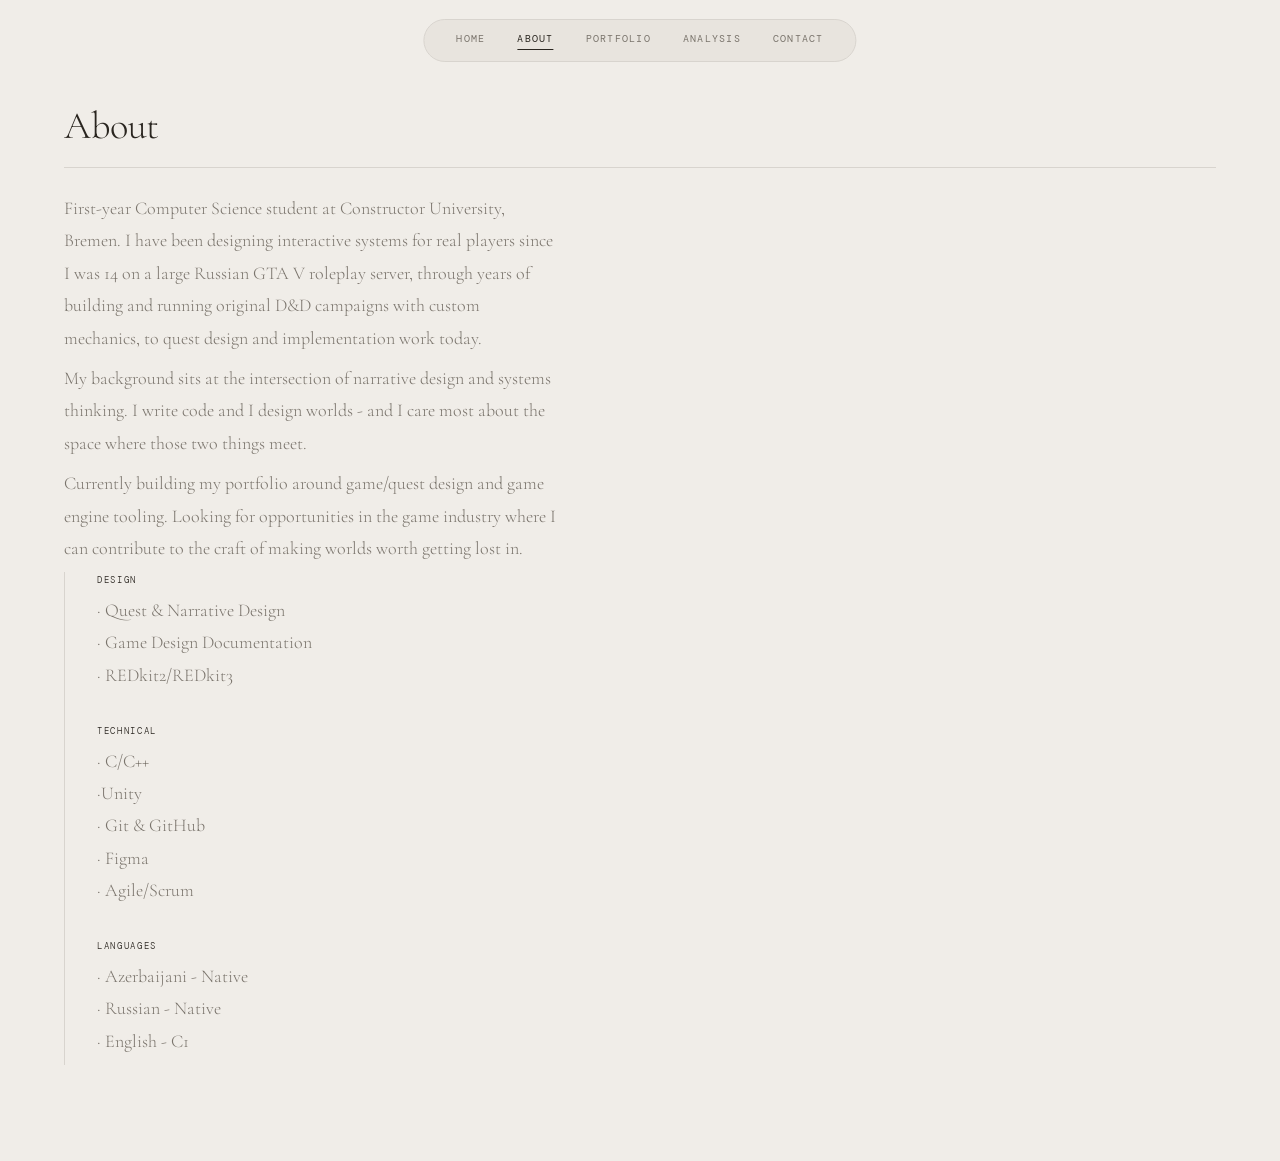
==== about.html @ 22e906e6 "Update about.html" ====
<!DOCTYPE html>
<html lang="en">
<head>
  <meta charset="UTF-8" />
  <meta name="viewport" content="width=device-width, initial-scale=1.0" />
  <title>Omar Aslan — About</title>
  <link rel="preconnect" href="https://fonts.googleapis.com" />
  <link rel="preconnect" href="https://fonts.gstatic.com" crossorigin />
  <link href="https://fonts.googleapis.com/css2?family=Cormorant+Garamond:ital,wght@0,300;0,400;0,600;1,300;1,400&family=DM+Mono:wght@300;400&display=swap" rel="stylesheet" />
  <link rel="stylesheet" href="style.css" />
</head>
<body>
  <nav>
    <a href="index.html">Home</a>
    <a href="about.html" class="active">About</a>
    <a href="portfolio.html">Portfolio</a>
    <a href="analysis.html">Analysis</a>
    <a href="contact.html">Contact</a>
  </nav>

  
 <section id="about">
  <h2>About</h2>

  <p>First-year Computer Science student at Constructor University, Bremen. 
    I have been designing interactive systems for real players since I was 14 on a large Russian GTA V roleplay server, 
    through years of building and running original D&D campaigns with custom mechanics, 
    to quest design and implementation work today.</p>

  <p>My background sits at the intersection of narrative design and systems thinking. 
    I write code and I design worlds - and I care most about the space where those two things meet.</p>

  <p>Currently building my portfolio around game/quest design and game engine tooling. 
    Looking for opportunities in the game industry where I can contribute to the craft of making worlds worth getting lost in.</p>

  <div class="about-skills">
    <div class="skill-group">
      <p class="skill-label">Design</p>
      <p> · Quest & Narrative Design </br>· Game Design Documentation </br> · REDkit2/REDkit3 </p>
    </div>
    <div class="skill-group">
      <p class="skill-label">Technical</p>
      <p>· C/C++ </br>·Unity  </br>· Git & GitHub </br>· Figma </br>· Agile/Scrum</p>
    </div>
    <div class="skill-group">
      <p class="skill-label">Languages</p>
      <p>· Azerbaijani - Native </br>· Russian - Native </br> · English - C1</p>
    </div>
  </div>
</section>

</body>
</html>
---- style.css ----
* { margin: 0; padding: 0; box-sizing: border-box; }

:root {
  --bg:     #f0ede8;
  --surface:#e8e4de;
  --border: #d8d4ce;
  --text:   #2a2620;
  --muted:  #7a746c;
}

body {
  background: var(--bg);
  color: var(--text);
  font-family: 'Cormorant Garamond', Georgia, serif;
  font-size: 18px;
  line-height: 1.6;
}

::selection { background: var(--text); color: var(--bg); }

nav {
  position: fixed;
  top: 1.2rem;
  left: 50%;
  transform: translateX(-50%);
  z-index: 100;
  background: var(--surface);
  border: 1px solid var(--border);
  border-radius: 100px;
  padding: 0.7rem 2rem;
  display: flex;
  gap: 2rem;
  white-space: nowrap;
}

nav a {
  font-family: 'DM Mono', monospace;
  font-size: 0.65rem;
  letter-spacing: 0.12em;
  text-transform: uppercase;
  text-decoration: none;
  color: var(--muted);
  transition: color 0.2s;
}

nav a:hover { color: var(--text); }
nav a.active { color: var(--text); border-bottom: 1px solid var(--text); padding-bottom: 1px; }

section {
  padding: 6rem 4rem;
  min-height: 100vh;
  animation: fadeIn 0.3s ease;
}

#hero {
  display: grid;
  grid-template-columns: 1fr 1fr;
  align-items: center;
  gap: 4rem;
  padding-top: 8rem;
}

h1 {
  font-size: clamp(4rem, 9vw, 9rem);
  font-weight: 300;
  line-height: 0.92;
  letter-spacing: -0.02em;
  margin-bottom: 1.5rem;
}

.hero-desc {
  font-size: 1.1rem;
  font-weight: 300;
  color: var(--muted);
  max-width: 38ch;
  line-height: 1.8;
  margin-bottom: 1rem;
}

.typewriter {
  overflow: hidden;
  white-space: nowrap;
  max-width: 38ch;
  width: 0;
  margin-bottom: 0;
  line-height: 1.4;
}

.typewriter:nth-child(3) {
  animation: typing 2s steps(40) 0s forwards, blink 0.7s step-end 0s 3, removecursor 0s 2s forwards;
}

.typewriter:nth-child(4) {
  animation: typing 2s steps(40) 2.1s forwards, blink 0.7s step-end 2.1s 3, removecursor 0s 4.1s forwards;
}

.typewriter:nth-child(5) {
  animation: typing 2s steps(40) 4.2s forwards, blink 0.7s step-end 4.2s 3, removecursor 0s 6.2s forwards;
}

@keyframes typing {
  from { width: 0; }
  to { width: 100%; }
}

@keyframes blink {
  50% { border-color: transparent; }
}

@keyframes removecursor {
  to { border-right: none; }
}



.hero-role {
  font-family: 'DM Mono', monospace;
  font-size: 0.6rem;
  letter-spacing: 0.15em;
  text-transform: uppercase;
  color: var(--muted);
  line-height: 1.8;
  margin-top: 0.5rem;
}

.hero-right { display: flex; flex-direction: column; }

.quicklinks-label {
  font-family: 'DM Mono', monospace;
  font-size: 0.58rem;
  letter-spacing: 0.2em;
  text-transform: uppercase;
  color: var(--muted);
  margin-bottom: 1rem;
}

.quicklink {
  display: flex;
  align-items: center;
  gap: 0.9rem;
  padding: 0.85rem 1rem;
  border: 1px solid var(--border);
  border-radius: 8px;
  margin-bottom: 0.5rem;
  text-decoration: none;
  color: var(--text);
  background: var(--surface);
  transition: background 0.2s;
}

.quicklink:hover { background: var(--border); }

.quicklink-icon {
  width: 1.8rem;
  height: 1.8rem;
  border: 1px solid var(--border);
  border-radius: 6px;
  display: flex;
  align-items: center;
  justify-content: center;
  font-size: 0.75rem;
  color: var(--muted);
  flex-shrink: 0;
  background: var(--bg);
}

.quicklink-text { font-size: 0.95rem; font-weight: 400; }

h2 {
  font-size: clamp(1.5rem, 3vw, 2.5rem);
  font-weight: 300;
  letter-spacing: -0.01em;
  margin-bottom: 1.5rem;
  margin-top: 3rem;
  padding-bottom: 0.6rem;
  border-bottom: 1px solid var(--border);
}

h2:first-child { margin-top: 0; }
h3 { font-size: 1.1rem; font-weight: 400; margin-bottom: 0.4rem; }
p { color: var(--muted); font-weight: 300; max-width: 55ch; line-height: 1.8; margin-bottom: 0.5rem; }

.gdd, .project, .jam, .hackathon {
  padding: 1.5rem 0;
  border-bottom: 1px solid var(--border);
  transition: padding-left 0.3s;
}

.gdd:hover, .project:hover, .jam:hover, .hackathon:hover { padding-left: 0.6rem; }

#contact a, section a.github {
  display: inline-block;
  margin-top: 1rem;
  font-family: 'DM Mono', monospace;
  font-size: 0.65rem;
  letter-spacing: 0.12em;
  text-transform: uppercase;
  color: var(--text);
  text-decoration: none;
  border-bottom: 1px solid var(--border);
  padding-bottom: 2px;
  transition: border-color 0.2s;
}

#contact a:hover { border-color: var(--text); }

@keyframes fadeIn {
  from { opacity: 0; transform: translateY(8px); }
  to   { opacity: 1; transform: translateY(0); }
}

@media (max-width: 768px) {
  nav { padding: 0.6rem 1.2rem; gap: 1.2rem; }
  section { padding: 5rem 1.5rem; }
  #hero { grid-template-columns: 1fr; }
  .hero-right { display: none; }
}* { margin: 0; padding: 0; box-sizing: border-box; }

:root {
  --bg:     #f0ede8;
  --surface:#e8e4de;
  --border: #d8d4ce;
  --text:   #2a2620;
  --muted:  #7a746c;
}

body {
  background: var(--bg);
  color: var(--text);
  font-family: 'Cormorant Garamond', Georgia, serif;
  font-size: 18px;
  line-height: 1.6;
}

::selection { background: var(--text); color: var(--bg); }

nav {
  position: fixed;
  top: 1.2rem;
  left: 50%;
  transform: translateX(-50%);
  z-index: 100;
  background: var(--surface);
  border: 1px solid var(--border);
  border-radius: 100px;
  padding: 0.7rem 2rem;
  display: flex;
  gap: 2rem;
  white-space: nowrap;
}

nav a {
  font-family: 'DM Mono', monospace;
  font-size: 0.65rem;
  letter-spacing: 0.12em;
  text-transform: uppercase;
  text-decoration: none;
  color: var(--muted);
  transition: color 0.2s;
}

nav a:hover { color: var(--text); }
nav a.active { color: var(--text); border-bottom: 1px solid var(--text); padding-bottom: 1px; }

section {
  padding: 6rem 4rem;
  min-height: 100vh;
  animation: fadeIn 0.3s ease;
}

#hero {
  display: grid;
  grid-template-columns: 1fr 1fr;
  align-items: center;
  gap: 4rem;
  padding-top: 8rem;
}
.about-grid {
  display: grid;
  grid-template-columns: 1fr 1fr;
  gap: 4rem;
  align-items: start;
}

.about-text p + p {
  margin-top: 1rem;
}

.about-skills {
  display: flex;
  flex-direction: column;
  gap: 1.5rem;
  border-left: 1px solid var(--border);
  padding-left: 2rem;
}

.skill-label {
  font-family: 'DM Mono', monospace;
  font-size: 0.58rem;
  letter-spacing: 0.18em;
  text-transform: uppercase;
  color: var(--text);
  margin-bottom: 0.3rem;
}

h1 {
  font-size: clamp(4rem, 9vw, 9rem);
  font-weight: 300;
  line-height: 0.92;
  letter-spacing: -0.02em;
  margin-bottom: 1.5rem;
}

.hero-desc {
  font-size: 1.1rem;
  font-weight: 300;
  color: var(--muted);
  max-width: 38ch;
  line-height: 1.8;
  margin-bottom: 1rem;
}

.typewriter {
  overflow: hidden;
  white-space: nowrap;
  border-right: 2px solid var(--muted);
  max-width: 38ch;
  width: 0;
  animation: typing 4s steps(80) forwards, blink 0.7s step-end infinite;
}

@keyframes typing {
  from { width: 0; }
  to { width: 100%; }
}

@keyframes blink {
  50% { border-color: transparent; }
}

.hero-role {
  font-family: 'DM Mono', monospace;
  font-size: 0.6rem;
  letter-spacing: 0.15em;
  text-transform: uppercase;
  color: var(--muted);
  line-height: 1.8;
  margin-top: 0.5rem;
}

.hero-right { display: flex; flex-direction: column; }

.quicklinks-label {
  font-family: 'DM Mono', monospace;
  font-size: 0.58rem;
  letter-spacing: 0.2em;
  text-transform: uppercase;
  color: var(--muted);
  margin-bottom: 1rem;
}

.quicklink {
  display: flex;
  align-items: center;
  gap: 0.9rem;
  padding: 0.85rem 1rem;
  border: 1px solid var(--border);
  border-radius: 8px;
  margin-bottom: 0.5rem;
  text-decoration: none;
  color: var(--text);
  background: var(--surface);
  transition: background 0.2s;
}

.quicklink:hover { background: var(--border); }

.quicklink-icon {
  width: 1.8rem;
  height: 1.8rem;
  border: 1px solid var(--border);
  border-radius: 6px;
  display: flex;
  align-items: center;
  justify-content: center;
  font-size: 0.75rem;
  color: var(--muted);
  flex-shrink: 0;
  background: var(--bg);
}

.quicklink-text { font-size: 0.95rem; font-weight: 400; }

h2 {
  font-size: clamp(1.5rem, 3vw, 2.5rem);
  font-weight: 300;
  letter-spacing: -0.01em;
  margin-bottom: 1.5rem;
  margin-top: 3rem;
  padding-bottom: 0.6rem;
  border-bottom: 1px solid var(--border);
}

h2:first-child { margin-top: 0; }
h3 { font-size: 1.1rem; font-weight: 400; margin-bottom: 0.4rem; }
p { color: var(--muted); font-weight: 300; max-width: 55ch; line-height: 1.8; margin-bottom: 0.5rem; }

.gdd, .project, .jam, .hackathon {
  padding: 1.5rem 0;
  border-bottom: 1px solid var(--border);
  transition: padding-left 0.3s;
}

.gdd:hover, .project:hover, .jam:hover, .hackathon:hover { padding-left: 0.6rem; }

#contact a, section a.github {
  display: inline-block;
  margin-top: 1rem;
  font-family: 'DM Mono', monospace;
  font-size: 0.65rem;
  letter-spacing: 0.12em;
  text-transform: uppercase;
  color: var(--text);
  text-decoration: none;
  border-bottom: 1px solid var(--border);
  padding-bottom: 2px;
  transition: border-color 0.2s;
}

#contact a:hover { border-color: var(--text); }

@keyframes fadeIn {
  from { opacity: 0; transform: translateY(8px); }
  to   { opacity: 1; transform: translateY(0); }
}

@media (max-width: 768px) {
  nav { padding: 0.6rem 1.2rem; gap: 1.2rem; }
  section { padding: 5rem 1.5rem; }
  #hero { grid-template-columns: 1fr; }
  .hero-right { display: none; }
}
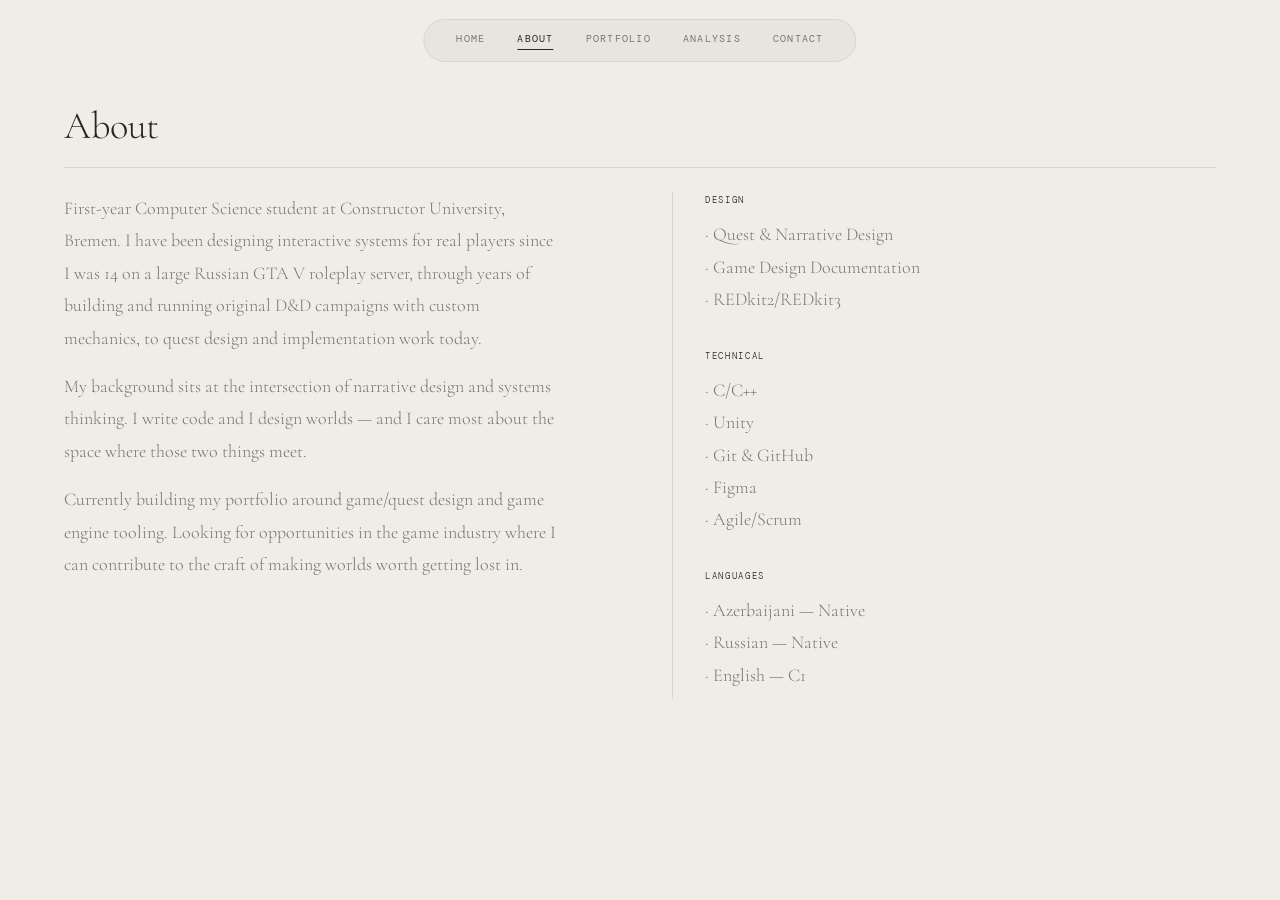
==== commit 1e73d66f: "Update about.html" ====
--- a/about.html
+++ b/about.html
@@ -18,36 +18,33 @@
     <a href="contact.html">Contact</a>
   </nav>
 
-  
- <section id="about">
-  <h2>About</h2>
+  <section id="about">
+    <h2>About</h2>
+    <div class="about-grid">
 
-  <p>First-year Computer Science student at Constructor University, Bremen. 
-    I have been designing interactive systems for real players since I was 14 on a large Russian GTA V roleplay server, 
-    through years of building and running original D&D campaigns with custom mechanics, 
-    to quest design and implementation work today.</p>
+      <div class="about-text">
+        <p>First-year Computer Science student at Constructor University, Bremen. I have been designing interactive systems for real players since I was 14 on a large Russian GTA V roleplay server, through years of building and running original D&D campaigns with custom mechanics, to quest design and implementation work today.</p>
+        <p>My background sits at the intersection of narrative design and systems thinking. I write code and I design worlds — and I care most about the space where those two things meet.</p>
+        <p>Currently building my portfolio around game/quest design and game engine tooling. Looking for opportunities in the game industry where I can contribute to the craft of making worlds worth getting lost in.</p>
+      </div>
 
-  <p>My background sits at the intersection of narrative design and systems thinking. 
-    I write code and I design worlds - and I care most about the space where those two things meet.</p>
+      <div class="about-skills">
+        <div class="skill-group">
+          <p class="skill-label">Design</p>
+          <p>· Quest & Narrative Design<br>· Game Design Documentation<br>· REDkit2/REDkit3</p>
+        </div>
+        <div class="skill-group">
+          <p class="skill-label">Technical</p>
+          <p>· C/C++<br>· Unity<br>· Git & GitHub<br>· Figma<br>· Agile/Scrum</p>
+        </div>
+        <div class="skill-group">
+          <p class="skill-label">Languages</p>
+          <p>· Azerbaijani — Native<br>· Russian — Native<br>· English — C1</p>
+        </div>
+      </div>
 
-  <p>Currently building my portfolio around game/quest design and game engine tooling. 
-    Looking for opportunities in the game industry where I can contribute to the craft of making worlds worth getting lost in.</p>
-
-  <div class="about-skills">
-    <div class="skill-group">
-      <p class="skill-label">Design</p>
-      <p> · Quest & Narrative Design </br>· Game Design Documentation </br> · REDkit2/REDkit3 </p>
     </div>
-    <div class="skill-group">
-      <p class="skill-label">Technical</p>
-      <p>· C/C++ </br>·Unity  </br>· Git & GitHub </br>· Figma </br>· Agile/Scrum</p>
-    </div>
-    <div class="skill-group">
-      <p class="skill-label">Languages</p>
-      <p>· Azerbaijani - Native </br>· Russian - Native </br> · English - C1</p>
-    </div>
-  </div>
-</section>
+  </section>
 
 </body>
 </html>
--- a/style.css
+++ b/style.css
@@ -111,8 +111,6 @@
   to { border-right: none; }
 }
 
-
-
 .hero-role {
   font-family: 'DM Mono', monospace;
   font-size: 0.6rem;
@@ -204,6 +202,37 @@
 
 #contact a:hover { border-color: var(--text); }
 
+/* ABOUT */
+.about-grid {
+  display: grid;
+  grid-template-columns: 1fr 1fr;
+  gap: 4rem;
+  align-items: start;
+}
+
+.about-text p + p { margin-top: 1rem; }
+
+.about-skills {
+  display: flex;
+  flex-direction: column;
+  gap: 1.5rem;
+  border-left: 1px solid var(--border);
+  padding-left: 2rem;
+}
+
+.skill-group { display: flex; flex-direction: column; gap: 0.3rem; }
+
+.skill-label {
+  font-family: 'DM Mono', monospace;
+  font-size: 0.58rem;
+  letter-spacing: 0.18em;
+  text-transform: uppercase;
+  color: var(--text);
+  margin-bottom: 0.3rem;
+}
+
+.skill-group p { max-width: none; }
+
 @keyframes fadeIn {
   from { opacity: 0; transform: translateY(8px); }
   to   { opacity: 1; transform: translateY(0); }
@@ -214,229 +243,5 @@
   section { padding: 5rem 1.5rem; }
   #hero { grid-template-columns: 1fr; }
   .hero-right { display: none; }
-}* { margin: 0; padding: 0; box-sizing: border-box; }
-
-:root {
-  --bg:     #f0ede8;
-  --surface:#e8e4de;
-  --border: #d8d4ce;
-  --text:   #2a2620;
-  --muted:  #7a746c;
-}
-
-body {
-  background: var(--bg);
-  color: var(--text);
-  font-family: 'Cormorant Garamond', Georgia, serif;
-  font-size: 18px;
-  line-height: 1.6;
-}
-
-::selection { background: var(--text); color: var(--bg); }
-
-nav {
-  position: fixed;
-  top: 1.2rem;
-  left: 50%;
-  transform: translateX(-50%);
-  z-index: 100;
-  background: var(--surface);
-  border: 1px solid var(--border);
-  border-radius: 100px;
-  padding: 0.7rem 2rem;
-  display: flex;
-  gap: 2rem;
-  white-space: nowrap;
-}
-
-nav a {
-  font-family: 'DM Mono', monospace;
-  font-size: 0.65rem;
-  letter-spacing: 0.12em;
-  text-transform: uppercase;
-  text-decoration: none;
-  color: var(--muted);
-  transition: color 0.2s;
-}
-
-nav a:hover { color: var(--text); }
-nav a.active { color: var(--text); border-bottom: 1px solid var(--text); padding-bottom: 1px; }
-
-section {
-  padding: 6rem 4rem;
-  min-height: 100vh;
-  animation: fadeIn 0.3s ease;
-}
-
-#hero {
-  display: grid;
-  grid-template-columns: 1fr 1fr;
-  align-items: center;
-  gap: 4rem;
-  padding-top: 8rem;
-}
-.about-grid {
-  display: grid;
-  grid-template-columns: 1fr 1fr;
-  gap: 4rem;
-  align-items: start;
-}
-
-.about-text p + p {
-  margin-top: 1rem;
-}
-
-.about-skills {
-  display: flex;
-  flex-direction: column;
-  gap: 1.5rem;
-  border-left: 1px solid var(--border);
-  padding-left: 2rem;
-}
-
-.skill-label {
-  font-family: 'DM Mono', monospace;
-  font-size: 0.58rem;
-  letter-spacing: 0.18em;
-  text-transform: uppercase;
-  color: var(--text);
-  margin-bottom: 0.3rem;
-}
-
-h1 {
-  font-size: clamp(4rem, 9vw, 9rem);
-  font-weight: 300;
-  line-height: 0.92;
-  letter-spacing: -0.02em;
-  margin-bottom: 1.5rem;
-}
-
-.hero-desc {
-  font-size: 1.1rem;
-  font-weight: 300;
-  color: var(--muted);
-  max-width: 38ch;
-  line-height: 1.8;
-  margin-bottom: 1rem;
-}
-
-.typewriter {
-  overflow: hidden;
-  white-space: nowrap;
-  border-right: 2px solid var(--muted);
-  max-width: 38ch;
-  width: 0;
-  animation: typing 4s steps(80) forwards, blink 0.7s step-end infinite;
-}
-
-@keyframes typing {
-  from { width: 0; }
-  to { width: 100%; }
-}
-
-@keyframes blink {
-  50% { border-color: transparent; }
-}
-
-.hero-role {
-  font-family: 'DM Mono', monospace;
-  font-size: 0.6rem;
-  letter-spacing: 0.15em;
-  text-transform: uppercase;
-  color: var(--muted);
-  line-height: 1.8;
-  margin-top: 0.5rem;
-}
-
-.hero-right { display: flex; flex-direction: column; }
-
-.quicklinks-label {
-  font-family: 'DM Mono', monospace;
-  font-size: 0.58rem;
-  letter-spacing: 0.2em;
-  text-transform: uppercase;
-  color: var(--muted);
-  margin-bottom: 1rem;
-}
-
-.quicklink {
-  display: flex;
-  align-items: center;
-  gap: 0.9rem;
-  padding: 0.85rem 1rem;
-  border: 1px solid var(--border);
-  border-radius: 8px;
-  margin-bottom: 0.5rem;
-  text-decoration: none;
-  color: var(--text);
-  background: var(--surface);
-  transition: background 0.2s;
-}
-
-.quicklink:hover { background: var(--border); }
-
-.quicklink-icon {
-  width: 1.8rem;
-  height: 1.8rem;
-  border: 1px solid var(--border);
-  border-radius: 6px;
-  display: flex;
-  align-items: center;
-  justify-content: center;
-  font-size: 0.75rem;
-  color: var(--muted);
-  flex-shrink: 0;
-  background: var(--bg);
-}
-
-.quicklink-text { font-size: 0.95rem; font-weight: 400; }
-
-h2 {
-  font-size: clamp(1.5rem, 3vw, 2.5rem);
-  font-weight: 300;
-  letter-spacing: -0.01em;
-  margin-bottom: 1.5rem;
-  margin-top: 3rem;
-  padding-bottom: 0.6rem;
-  border-bottom: 1px solid var(--border);
-}
-
-h2:first-child { margin-top: 0; }
-h3 { font-size: 1.1rem; font-weight: 400; margin-bottom: 0.4rem; }
-p { color: var(--muted); font-weight: 300; max-width: 55ch; line-height: 1.8; margin-bottom: 0.5rem; }
-
-.gdd, .project, .jam, .hackathon {
-  padding: 1.5rem 0;
-  border-bottom: 1px solid var(--border);
-  transition: padding-left 0.3s;
-}
-
-.gdd:hover, .project:hover, .jam:hover, .hackathon:hover { padding-left: 0.6rem; }
-
-#contact a, section a.github {
-  display: inline-block;
-  margin-top: 1rem;
-  font-family: 'DM Mono', monospace;
-  font-size: 0.65rem;
-  letter-spacing: 0.12em;
-  text-transform: uppercase;
-  color: var(--text);
-  text-decoration: none;
-  border-bottom: 1px solid var(--border);
-  padding-bottom: 2px;
-  transition: border-color 0.2s;
-}
-
-#contact a:hover { border-color: var(--text); }
-
-@keyframes fadeIn {
-  from { opacity: 0; transform: translateY(8px); }
-  to   { opacity: 1; transform: translateY(0); }
-}
-
-@media (max-width: 768px) {
-  nav { padding: 0.6rem 1.2rem; gap: 1.2rem; }
-  section { padding: 5rem 1.5rem; }
-  #hero { grid-template-columns: 1fr; }
-  .hero-right { display: none; }
-}
+  .about-grid { grid-template-columns: 1fr; }
+}
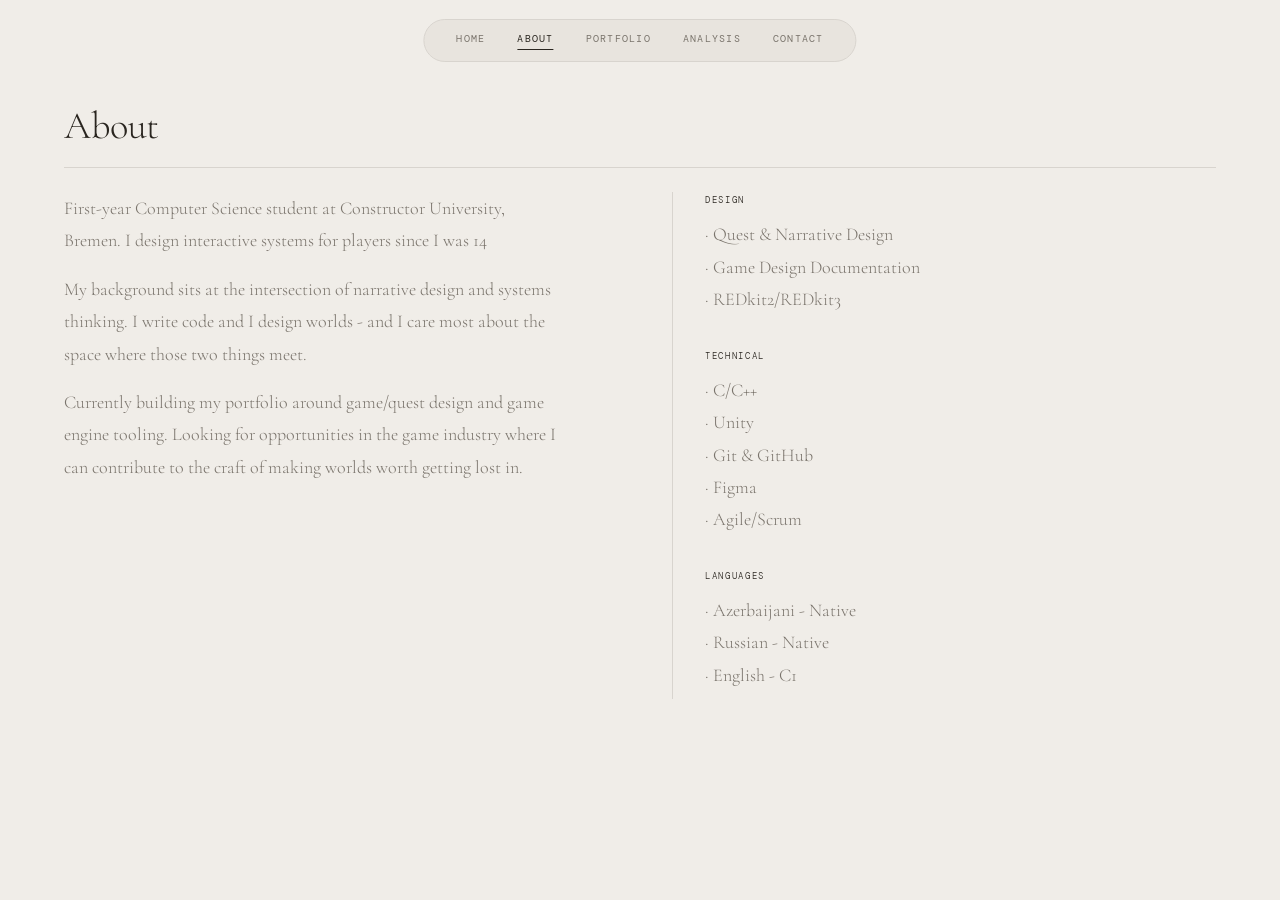
==== commit 7c3fe417: "Revise About page content and structure Updated the content and formatting of the About page." ====
--- a/about.html
+++ b/about.html
@@ -23,23 +23,45 @@
     <div class="about-grid">
 
       <div class="about-text">
-        <p>First-year Computer Science student at Constructor University, Bremen. I have been designing interactive systems for real players since I was 14 on a large Russian GTA V roleplay server, through years of building and running original D&D campaigns with custom mechanics, to quest design and implementation work today.</p>
-        <p>My background sits at the intersection of narrative design and systems thinking. I write code and I design worlds — and I care most about the space where those two things meet.</p>
-        <p>Currently building my portfolio around game/quest design and game engine tooling. Looking for opportunities in the game industry where I can contribute to the craft of making worlds worth getting lost in.</p>
+        <p>
+          First-year Computer Science student at Constructor University, Bremen. 
+          I design interactive systems for players since I was 14
+        </p>
+        
+         <p>
+           My background sits at the intersection of narrative design and systems thinking. 
+           I write code and I design worlds - and I care most about the space where those two things meet.
+         </p>
+
+          <p>
+            Currently building my portfolio around game/quest design and game engine tooling. 
+            Looking for opportunities in the game industry where I can contribute to the craft of making worlds worth getting lost in.
+          </p>
       </div>
 
       <div class="about-skills">
         <div class="skill-group">
           <p class="skill-label">Design</p>
-          <p>· Quest & Narrative Design<br>· Game Design Documentation<br>· REDkit2/REDkit3</p>
+          <p>· Quest & Narrative Design
+          <br>· Game Design Documentation
+          <br>· REDkit2/REDkit3
+          </p>
         </div>
         <div class="skill-group">
-          <p class="skill-label">Technical</p>
-          <p>· C/C++<br>· Unity<br>· Git & GitHub<br>· Figma<br>· Agile/Scrum</p>
+        <p class="skill-label">Technical</p>
+          <p>· C/C++
+          <br>· Unity
+          <br>· Git & GitHub
+          <br>· Figma
+          <br>· Agile/Scrum
+        </p>
         </div>
         <div class="skill-group">
-          <p class="skill-label">Languages</p>
-          <p>· Azerbaijani — Native<br>· Russian — Native<br>· English — C1</p>
+        <p class="skill-label">Languages</p>
+         <p>· Azerbaijani - Native
+         <br>· Russian - Native
+         <br>· English - C1
+        </p>
         </div>
       </div>
 
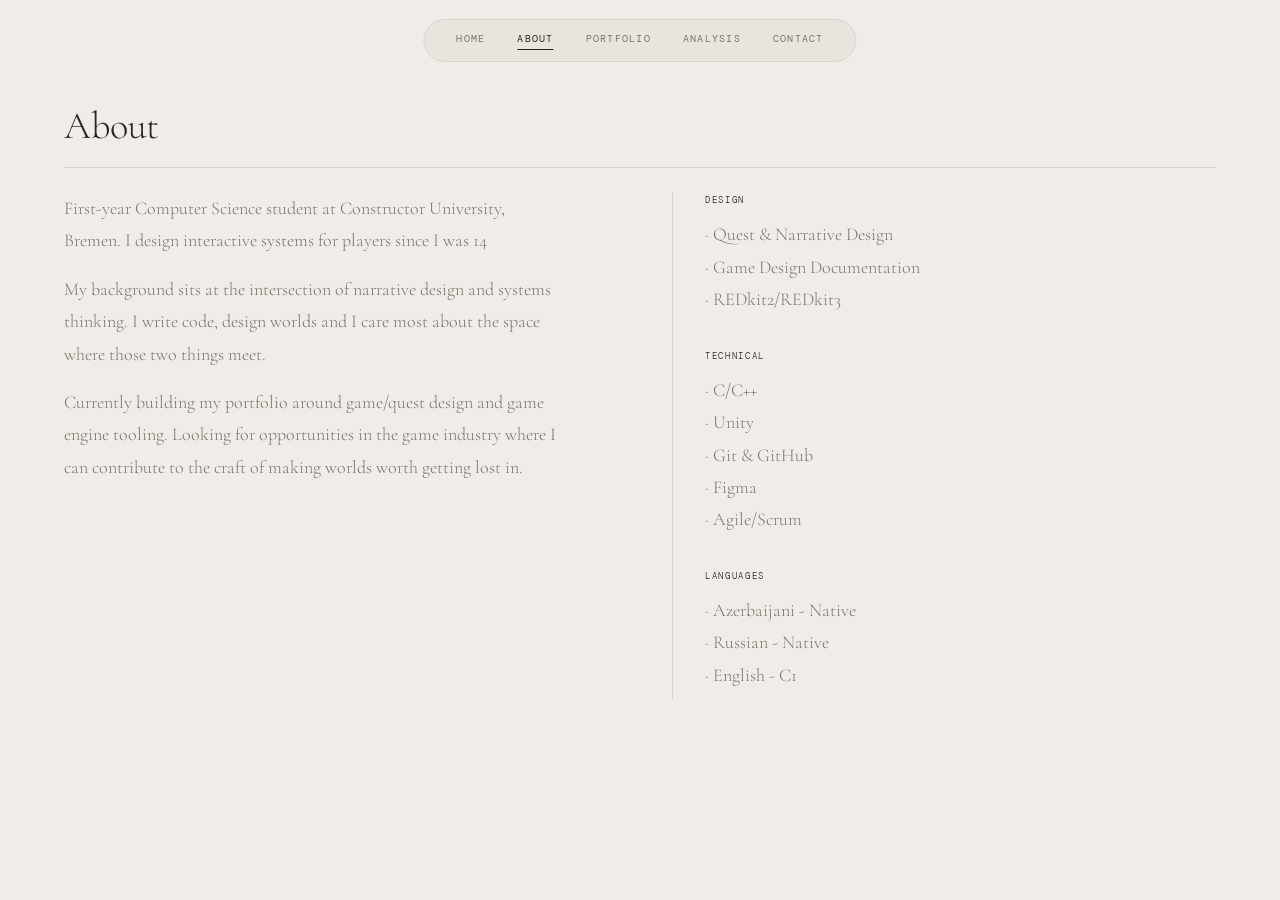
==== commit 5ad082b2: "Update about.html" ====
--- a/about.html
+++ b/about.html
@@ -30,7 +30,7 @@
         
          <p>
            My background sits at the intersection of narrative design and systems thinking. 
-           I write code and I design worlds - and I care most about the space where those two things meet.
+           I write code, design worlds and I care most about the space where those two things meet.
          </p>
 
           <p>
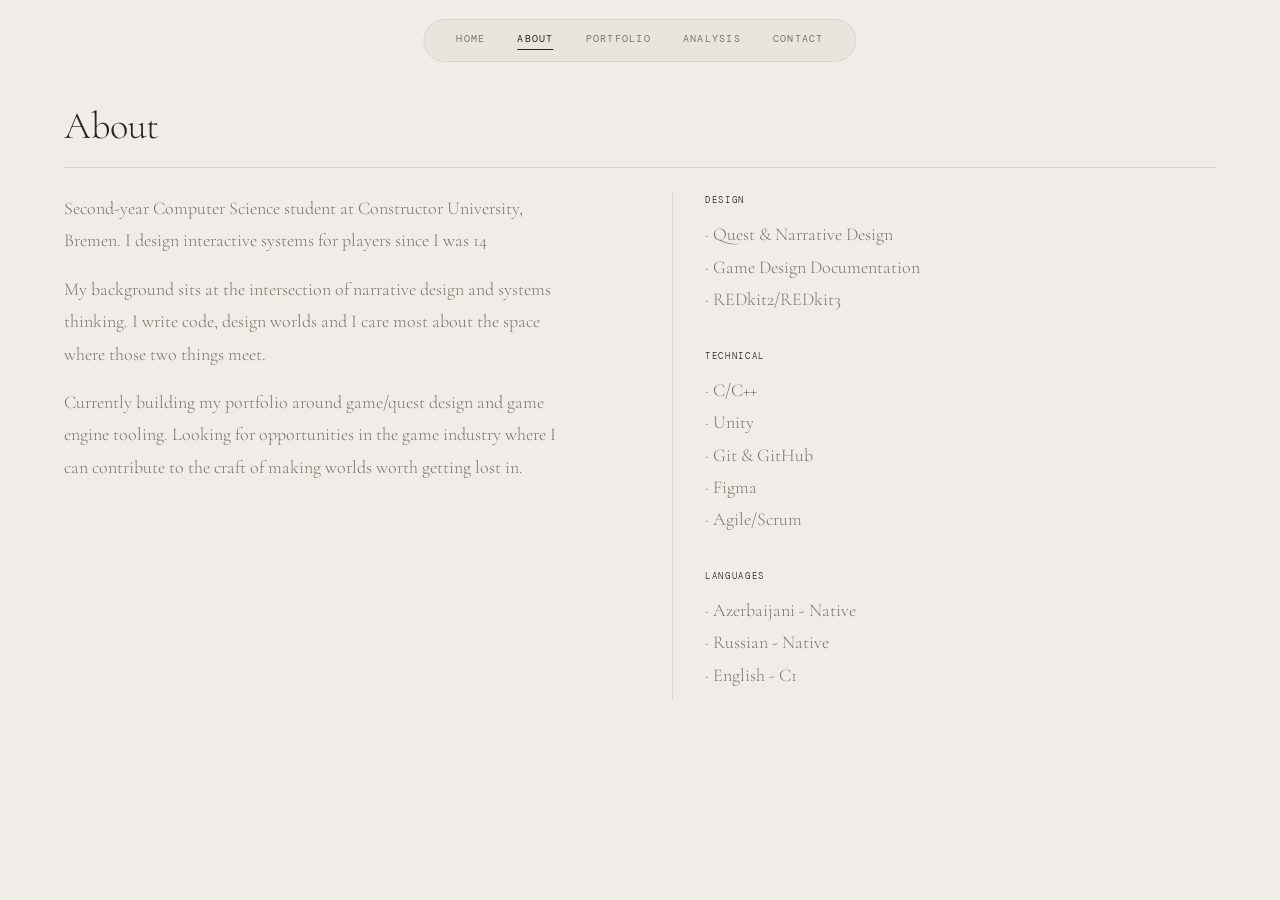
==== commit 59cfc4e1: "Update about.html" ====
--- a/about.html
+++ b/about.html
@@ -24,7 +24,7 @@
 
       <div class="about-text">
         <p>
-          First-year Computer Science student at Constructor University, Bremen. 
+          Second-year Computer Science student at Constructor University, Bremen. 
           I design interactive systems for players since I was 14
         </p>
         
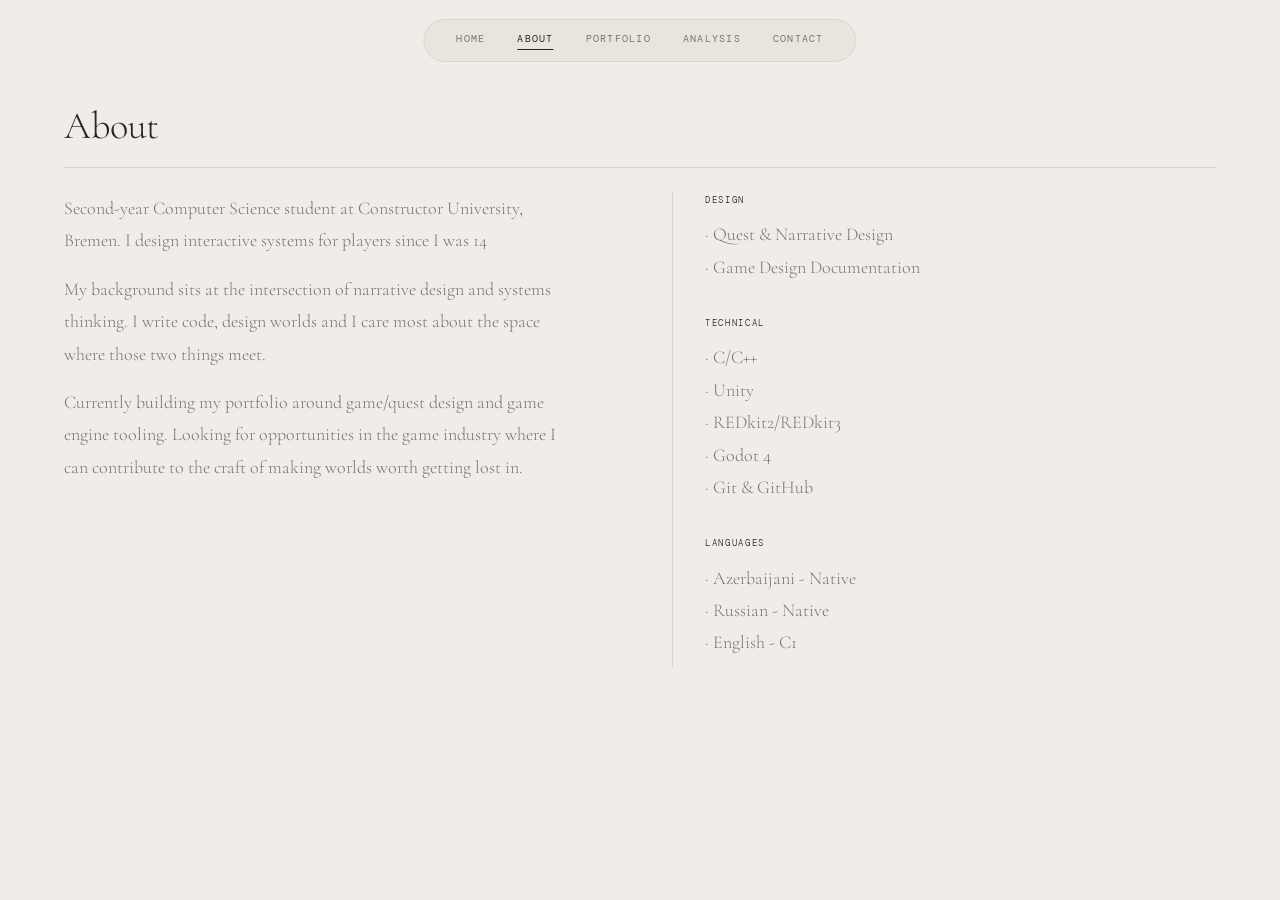
==== commit 0c11de3a: "Update about.html" ====
--- a/about.html
+++ b/about.html
@@ -42,18 +42,17 @@
       <div class="about-skills">
         <div class="skill-group">
           <p class="skill-label">Design</p>
-          <p>· Quest & Narrative Design
+          <p> · Quest & Narrative Design
           <br>· Game Design Documentation
-          <br>· REDkit2/REDkit3
           </p>
         </div>
         <div class="skill-group">
         <p class="skill-label">Technical</p>
-          <p>· C/C++
+          <p> · C/C++
           <br>· Unity
+          <br>· REDkit2/REDkit3
+          <br>· Godot 4
           <br>· Git & GitHub
-          <br>· Figma
-          <br>· Agile/Scrum
         </p>
         </div>
         <div class="skill-group">
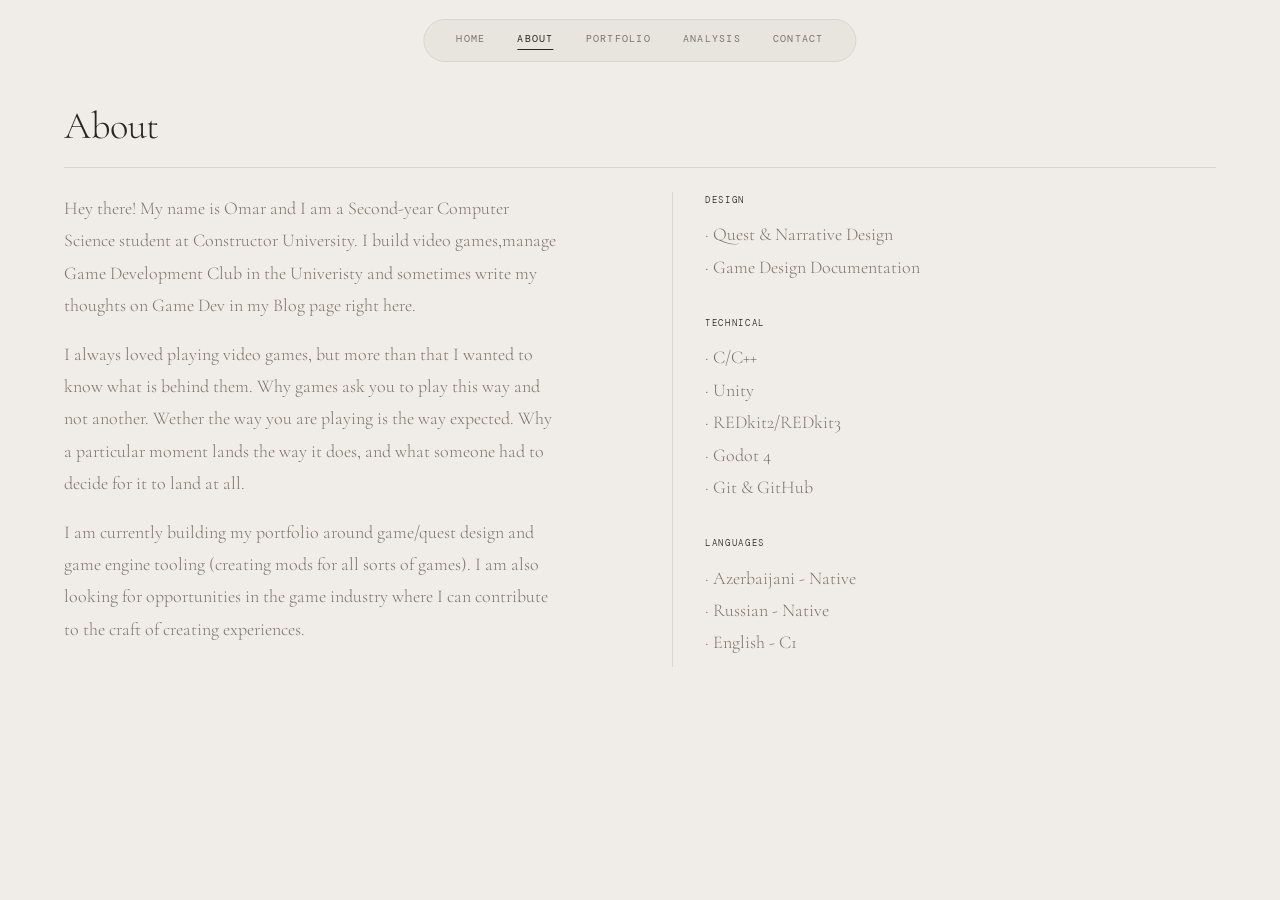
==== commit 6958a012: "Fix portfolio markup and update content" ====
--- a/about.html
+++ b/about.html
@@ -24,19 +24,24 @@
 
       <div class="about-text">
         <p>
-          Second-year Computer Science student at Constructor University, Bremen. 
-          I design interactive systems for players since I was 14
+          Hey there! My name is Omar and I am a 
+          Second-year Computer Science student at Constructor University. 
+          I build video games,manage Game Development Club in the Univeristy 
+          and sometimes write my thoughts on Game Dev in my Blog page right here.
         </p>
         
-         <p>
-           My background sits at the intersection of narrative design and systems thinking. 
-           I write code, design worlds and I care most about the space where those two things meet.
-         </p>
+        <p>
+          I always loved playing video games,
+          but more than that I wanted to know what is behind them.
+          Why games ask you to play this way and not another. Wether the way
+          you are playing is the way expected. Why a particular moment lands
+          the way it does, and what someone had to decide for it to land at all.
+        </p>
 
-          <p>
-            Currently building my portfolio around game/quest design and game engine tooling. 
-            Looking for opportunities in the game industry where I can contribute to the craft of making worlds worth getting lost in.
-          </p>
+        <p>
+          I am currently building my portfolio around game/quest design and game engine tooling (creating mods for all sorts of games). 
+          I am also looking for opportunities in the game industry where I can contribute to the craft of creating experiences.
+        </p>
       </div>
 
       <div class="about-skills">
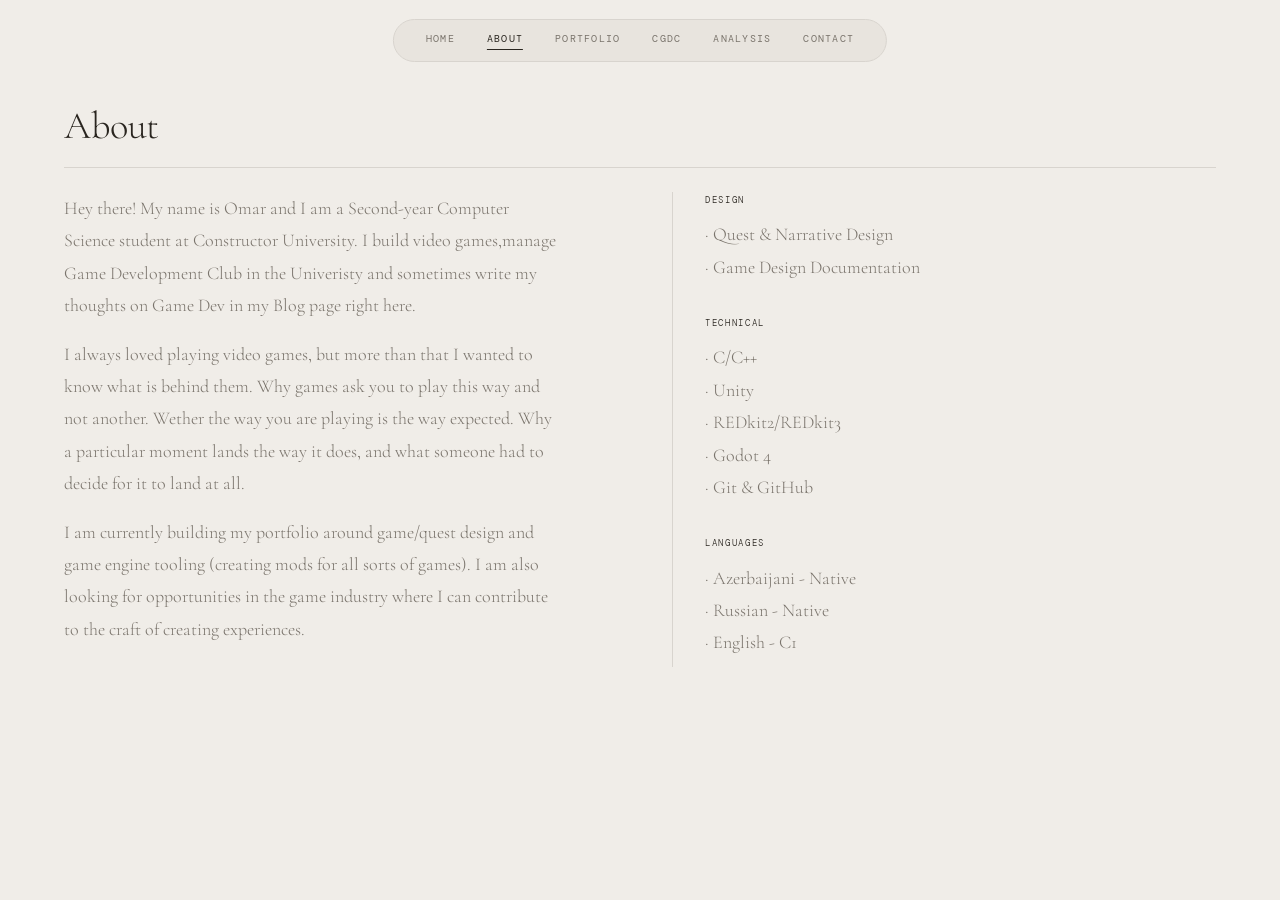
==== commit fec59ef8: "Add CGDC.html" ====
--- a/about.html
+++ b/about.html
@@ -14,6 +14,7 @@
     <a href="index.html">Home</a>
     <a href="about.html" class="active">About</a>
     <a href="portfolio.html">Portfolio</a>
+    <a href ="CGDC.html">CGDC</a>
     <a href="analysis.html">Analysis</a>
     <a href="contact.html">Contact</a>
   </nav>
